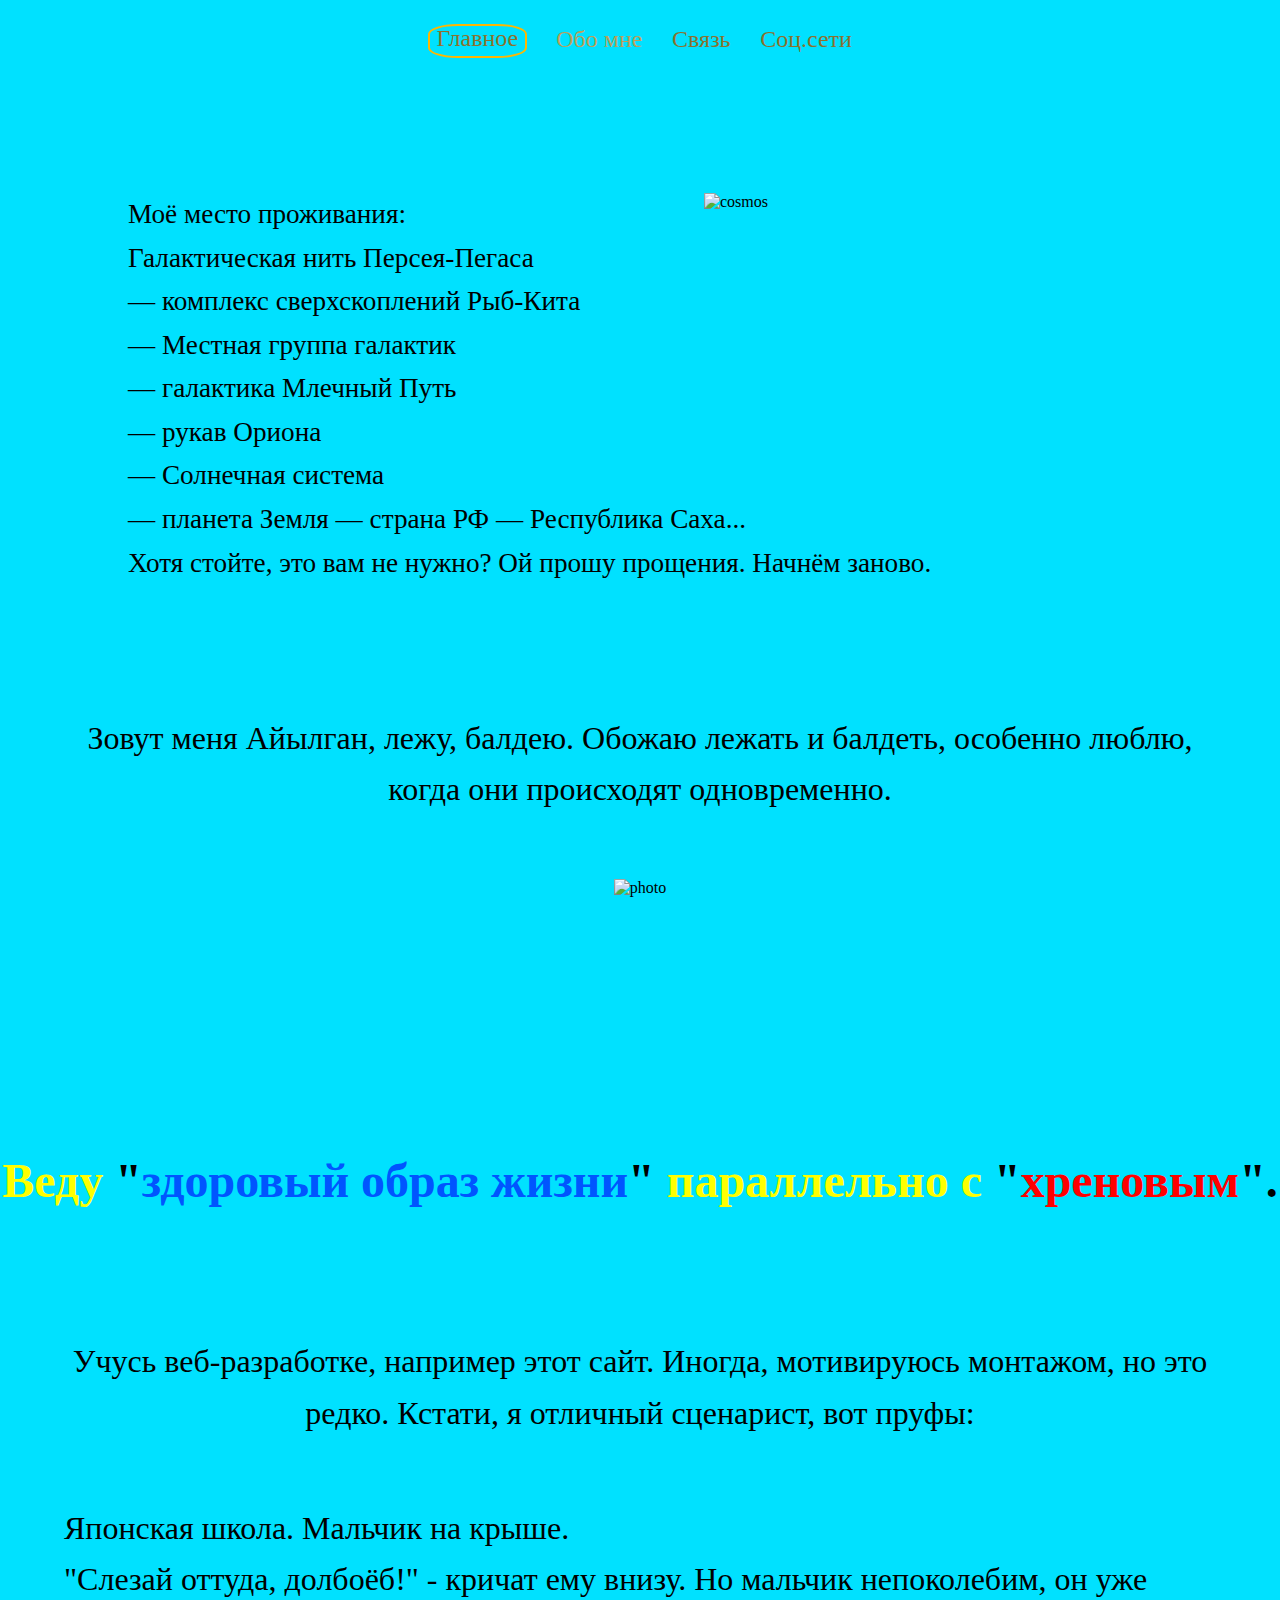
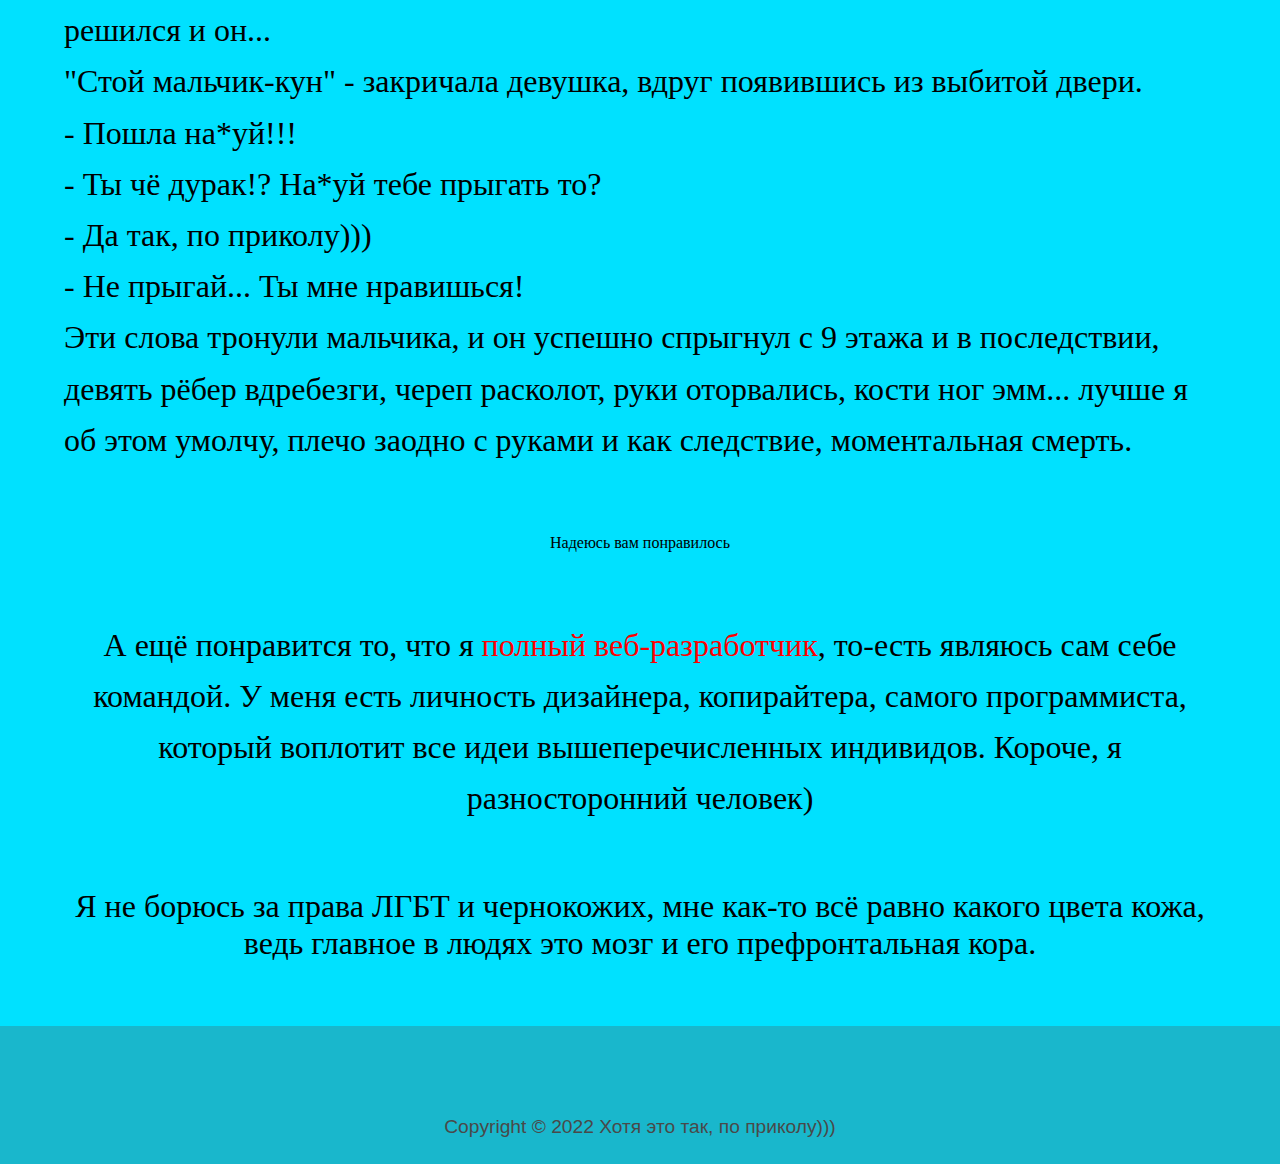
==== about.html @ dbb45da8 "Add files via upload" ====
<!DOCTYPE html>
<html lang="ru">
<head>
    <meta charset="UTF-8">
    <meta http-equiv="X-UA-Compatible" content="IE=edge">
    <meta name="viewport" content="width=device-width, initial-scale=1.0">
    <link rel="stylesheet" href="about-style.css">
    <link rel="shortcut icon" href="images/lotip.png" type="image/png">
    <title>about</title>
</head>
<body>
    
    <header>

        <nav>
            <ul>
                <li><span class="bor"><a href="index.html">Главное</a></span></li>
                <li><a><span class="nine">Обо мне</span></a></li>
                <li><a href="contact.html">Связь</span></a></li>
                <li><a href="social.html">Соц.сети</a></li>
            </ul>

            <div class="hamburger-menu">
                <input id="menu__toggle" type="checkbox" />
                <label class="menu__btn" for="menu__toggle">
                  <span></span>
                </label>
            

           
                    <ul class="menu__box">
                      <li><a class="menu__item" href="index.html">Главное</a></li>
                      <li><a class="menu__item"><span class="nine">Обо мне</span></a></li>
                      <li><a class="menu__item" href="contact.html">Связь</a></li>
                      <li><a class="menu__item" href="social.html">Социальные сети</a></li>
                    </ul>
                </div>

        </nav>
        
    </header>

    <main>
        <section class="qw">
            <img src="images/cosmo.jpg" alt="cosmos" align="right">
            <p>Моё место проживания: Галактическая нить Персея-Пегаса<br> — комплекс сверхскоплений Рыб-Кита<br> — 
            Местная группа галактик<br> — галактика Млечный Путь<br> — рукав Ориона<br> — Солнечная система<br> — планета Земля 
            — страна РФ — Республика Саха...<br> Хотя стойте, это вам не нужно? Ой прошу прощения. Начнём заново.</p>
        </section>

        <section class="ww">
            <center>
            <p>Зовут меня Айылган, лежу, балдею. Обожаю лежать и балдеть, особенно люблю, когда они происходят одновременно.</p>

            <img src="images/fotoa.png" alt="photo">
        </center>
        </section>
        <section class="we">
            <center>
            <h2>Веду <span class="ten">"<span class="six">здоровый образ жизни</span>"</span>  параллельно с <span class="ten">"<span class="one">хреновым</span>".</span> </h2>
        </center>
        </section>

        <section class="ww">
            <center>
           <p> Учусь веб-разработке, например этот сайт. Иногда, мотивируюсь монтажом, но это редко. Кстати, я отличный сценарист, вот пруфы: </p>
        </center>
            <article>
                <p class="art">
                Японская школа. Мальчик на крыше. <br>
"Слезай оттуда, долбоёб!" - кричат ему внизу. Но мальчик непоколебим, он уже решился и он... <br>
"Стой мальчик-кун" - закричала девушка, вдруг появившись из выбитой двери. <br>
- Пошла на*уй!!! <br>
- Ты чё дурак!? На*уй тебе прыгать то? <br>
- Да так, по приколу))) <br>
- Не прыгай... Ты мне нравишься! <br>
Эти слова тронули мальчика, и он успешно спрыгнул с 9 этажа и в последствии, девять рёбер вдребезги, череп расколот, руки оторвались, кости ног эмм... лучше я об этом умолчу, плечо заодно с руками и как следствие, моментальная смерть.
</p>
</article>
</section>
            <center>
            <p class="er">Надеюсь вам понравилось</p>
        </center>

        <section class="er">
            <center>
            <p>
        А ещё понравится то, что я <span class="one">полный веб-разработчик</span>, 
        то-есть являюсь сам себе командой. У меня есть личность дизайнера, копирайтера, самого программиста, 
        который воплотит все идеи вышеперечисленных индивидов. Короче, я разносторонний человек) 
    </p>
</center>
    </section>

<section class="er">
    <center>
    Я не борюсь за права ЛГБТ и чернокожих, мне как-то всё равно какого цвета кожа, ведь главное в людях это мозг и его префронтальная кора.
    </center>
    </section>
    </main>

    <footer> Copyright © 2022 Хотя это так, по приколу))) </footer>

    </body>
    </html>
---- about-style.css ----
@font-face {
    font-family: Steclo;
    src: url("font/Pepper\ Type\ -\ Steclo-ExtraLight.otf") format("opentype");
}

@font-face {
    font-family: comiccat;
    src: url("font/Comic_CAT.otf") format("opentype");
}

* {
    margin: 0;
    padding: 0;
}

.one {
    color: red;
}
.two {
    color: rgb(255, 208, 0);
}

.free {
    color: rgb(145, 255, 0);
}

.foo {
    color: rgb(0, 255, 123);
}

.five {
    color: rgb(0, 225, 255);
}

.six {
    color: rgb(0, 85, 255);
}

.seven {
    color: rgb(221, 0, 255);
}

.ait {
    color: rgb(255, 0, 153);
}

.nine {
    color: rgb(187, 160, 89);
    cursor: default;
}

.bor {
    border: 2px solid rgb(255, 183, 1);
    padding: 0.5%;
    border-radius: 30%;
}

.ten {
    color: black;
}

body {
    background-color: rgb(0, 225, 255);
    background-size: 100% auto;
    background-attachment: inherit;
}

p {
    line-height: 160%;
}

.two {
    font-size: 200%;
}

footer {
    width: 100%;
    text-align: center;
    font-size: 120%;
    font-family: 'Gill Sans', 'Gill Sans MT', Calibri, 'Trebuchet MS', sans-serif;
    color: rgb(73, 73, 73);
    padding-top: 7%;
    padding-bottom: 2%;
    background-color: rgb(25, 183, 204);
}

@media (min-width:1081px)  {

    nav .menu__box {
        display: none;
    }
    
    nav .hamburger-menu {
        display: none;
    }
    
    nav {
        margin-top: 2%;
        width: 100%;
        text-align: center;
    }
    
    nav ul li {
        display: inline;
        justify-content: space-around;
        margin-left: 1%;
        margin-right: 1%;
    }
    
    nav ul li a {
        text-decoration: none;
        color: rgb(139, 113, 46);
        font-family: Steclo;
        font-size: 150%;
    
    }
    
    main {
        width: 100%;
        height: auto;
        margin-top: 11%;
    }

    section {
        margin-top: 10%;
    }

    section.qw p {
        font-family: steclo;
        font-size: 170%;
        margin-left: 10%;
    }

    section.qw img {
        float: right;
        margin-right: 10%;
        margin-left: 10%;
    }

    section.qw img {
        width: 35%;
        height: auto;
    }

    section.ww p {
        font-family: steclo;
        font-size: 200%;
        margin: 5%;
    }

    section.ww img {
        margin-bottom: 10%;
    }

    section.we h2 {
        color: rgb(255, 255, 0);
        font-family: steclo;
        font-size: 300%;
    }

    article p.art {
        color: black;
        font-family: comiccat;
    }

    section.er {
        font-family: steclo;
        font-size: 200%;
        margin: 5%;
    }

    p.er {
        font-family: steclo;
    }

    .two {
        font-size: 200%;
    }
}


@media screen and (max-width: 1080px) and (min-width: 521px) {
    nav .menu__box {
        display: none;
    }
    
    nav .hamburger-menu {
        display: none;
    }

    nav {
        width: 100%;

    }

    nav ul {
        justify-content: space-evenly;

    }

    nav ul li {
        display: inline;
        margin-left: 84%;
    }

    nav ul li a {
        text-decoration: none;
        color: rgb(139, 113, 46);
        font-family: Steclo;
        font-size: 150%;
    }



    main {
        width: 100%;
        height: auto;
        margin-top: 11%;
    }

    section {
        margin-top: 10%;
        height: 100%;
    }

    section.qw {
        width: 100%;
    }

    section.qw p {
        width: 60%;
        font-family: steclo;
        font-size: 110%;
        margin-left: 3%;
    }

    section.qw img {
        width: 40%;
        float: right;
        margin-right: 5%;
    }

    section.ww p {
        font-family: steclo;
        font-size: 200%;
        margin: 5%;
    }

    section.ww img {
        margin-bottom: 10%;
    }

    section.we h2 {
        color: rgb(255, 255, 0);
        font-family: steclo;
        font-size: 300%;
    }

    article p.art {
        color: black;
        font-family: comiccat;
    }

    section.er {
        font-family: steclo;
        font-size: 200%;
        margin: 5%;
    }

    p.er {
        font-family: steclo;
    }

    .two {
        font-size: 200%;
    }
}

@media screen and (max-width:520px) {

    nav {
        width: 100%;
        margin: 0;
    }

    nav ul {
        display: none;
    }



    #menu__toggle {
        opacity: 0;
      }
    
      .menu__btn {
        display: flex;
        align-items: center;
        position: fixed;
        top: 20px;
        left: 20px;
        width: 26px;
        height: 26px;
        cursor: pointer;
        z-index: 1;
      }
    
      .menu__btn > span,
      .menu__btn > span::before,
      .menu__btn > span::after {
        display: block;
        position: absolute;
        width: 100%;
        height: 2px;
        background-color: #be7900;
      }
      .menu__btn > span::before {
        content: '';
        top: -8px;
      }
      .menu__btn > span::after {
        content: '';
        top: 8px;
      }
    
    
    /* контейнер меню */
    .menu__box {
        display: block;
        position: fixed;
        visibility: hidden;
        top: 0;
        left: -100%;
        width: 100%;
        height: 35%;
        margin: 0;
        padding-top: 10%;
        list-style: none;
        text-align: center;
        background-color: #fff200;
        box-shadow: 1px 0px 6px rgba(0, 0, 0, .2);
      }
      /* элементы меню */
      .menu__item {
        display: block;
        padding: 12px 24px;
        color: #333;
        font-family: steclo;
        font-size: 30px;
        font-weight: 600;
        text-decoration: none;
      }
      .menu__item:hover {
        background-color: #CFD8DC;
      }
    
      #menu__toggle:checked ~ .menu__btn > span {
        transform: rotate(45deg);
      }
      #menu__toggle:checked ~ .menu__btn > span::before {
        top: 0;
        transform: rotate(0);
      }
      #menu__toggle:checked ~ .menu__btn > span::after {
        top: 0;
        transform: rotate(90deg);
      }
      #menu__toggle:checked ~ .menu__box {
        visibility: visible;
        left: 0;
      }
        
      .menu__btn > span,
      .menu__btn > span::before,
      .menu__btn > span::after {
        transition-duration: .25s;
      }
      .menu__box {
        transition-duration: .25s;
      }
      .menu__item {
        transition-duration: .25s;
      }
    
      .menu__box1 {
        display: none;
      }


      main {
        width: 100%;
        height: auto;
        margin-top: 11%;
    }

    section {
        margin-top: 10%;
        height: 100%;
    }

    section.qw {
        width: 100%;
    }

    section.qw p {
        width: 97%;
        font-family: steclo;
        font-size: 166%;
        margin-left: 3%;
    }

    section.qw img {
        display: none;
    }

    section.ww p {
        font-family: steclo;
        font-size: 200%;
        margin: 5%;
        border-bottom: 1px solid black;
    }

    section.ww img {
        display: none;
    }

    section.er {
        font-family: steclo;
        font-size: 200%;
        margin: 5%;
    }

    p.er {
        font-family: steclo;
    }

    section.we h2 {
        color: rgb(255, 255, 0);
        font-family: steclo;
        font-size: 300%;
    }

    article p.art {
        color: black;
        font-family: comiccat;
        font-size: 100%;
    }


    .two {
        font-size: 200%;
    }


}
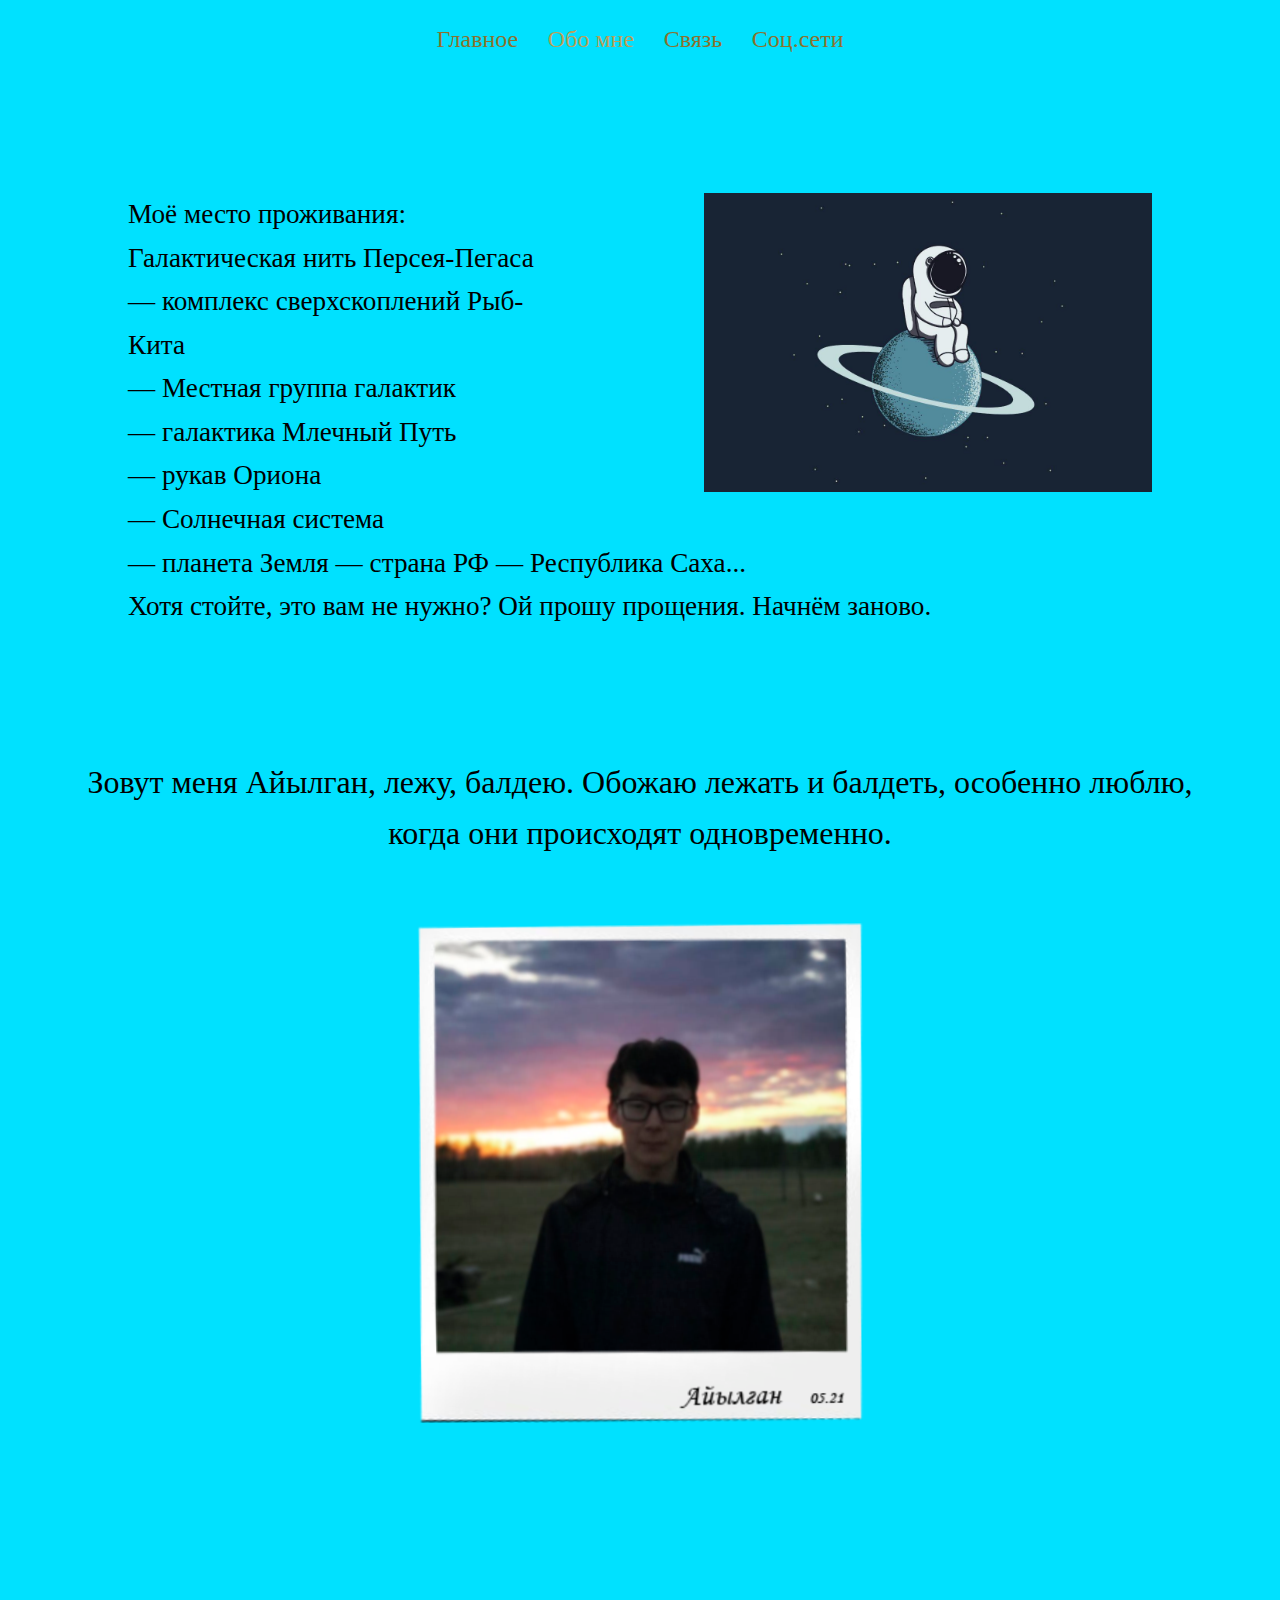
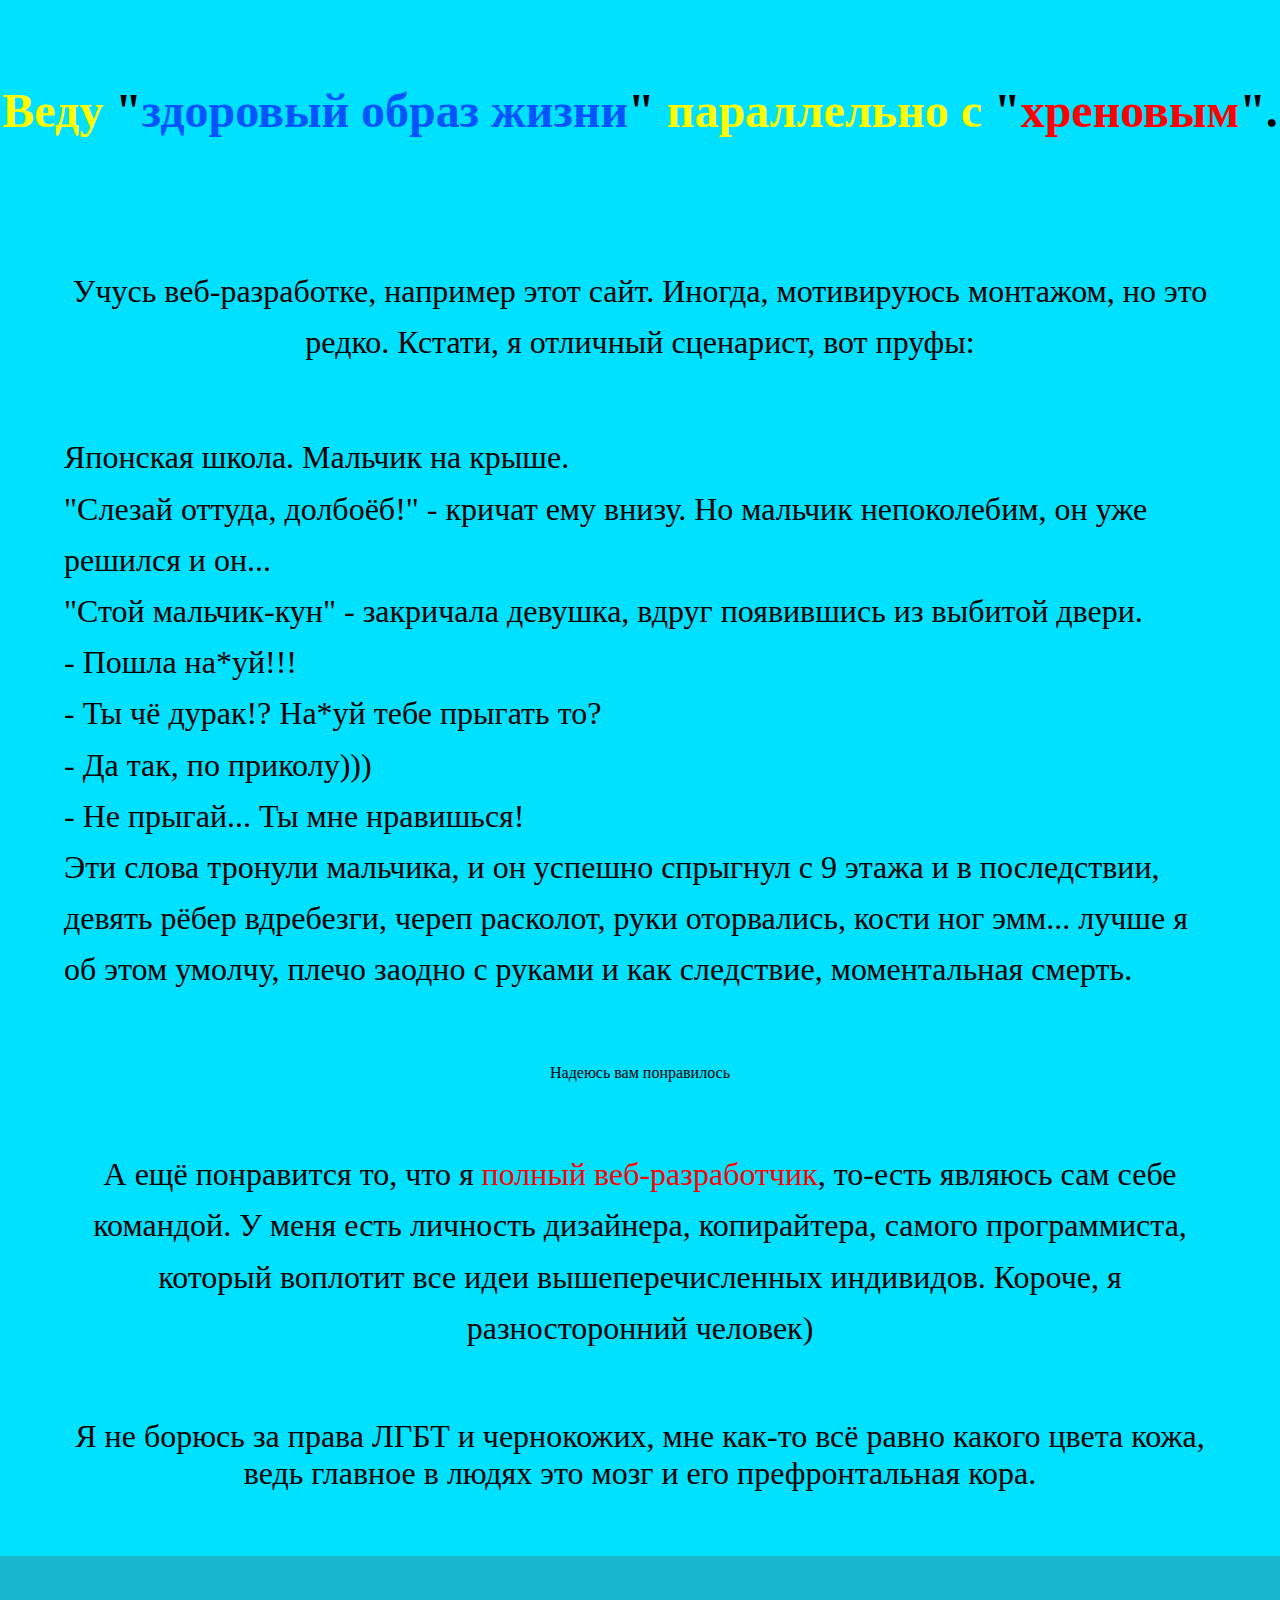
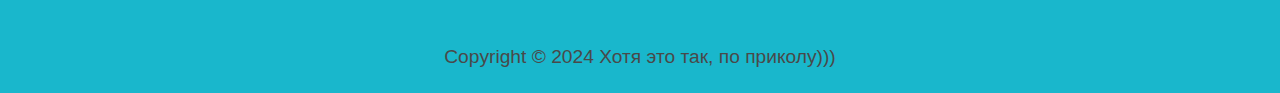
==== commit 5da30b52: "ver_0.1" ====
--- a/about.html
+++ b/about.html
@@ -99,7 +99,7 @@
     </section>
     </main>
 
-    <footer> Copyright © 2022 Хотя это так, по приколу))) </footer>
+    <footer> Copyright © 2024 Хотя это так, по приколу))) </footer>
 
     </body>
     </html>--- a/about-style.css
+++ b/about-style.css
@@ -49,11 +49,6 @@
     cursor: default;
 }
 
-.bor {
-    border: 2px solid rgb(255, 183, 1);
-    padding: 0.5%;
-    border-radius: 30%;
-}
 
 .ten {
     color: black;
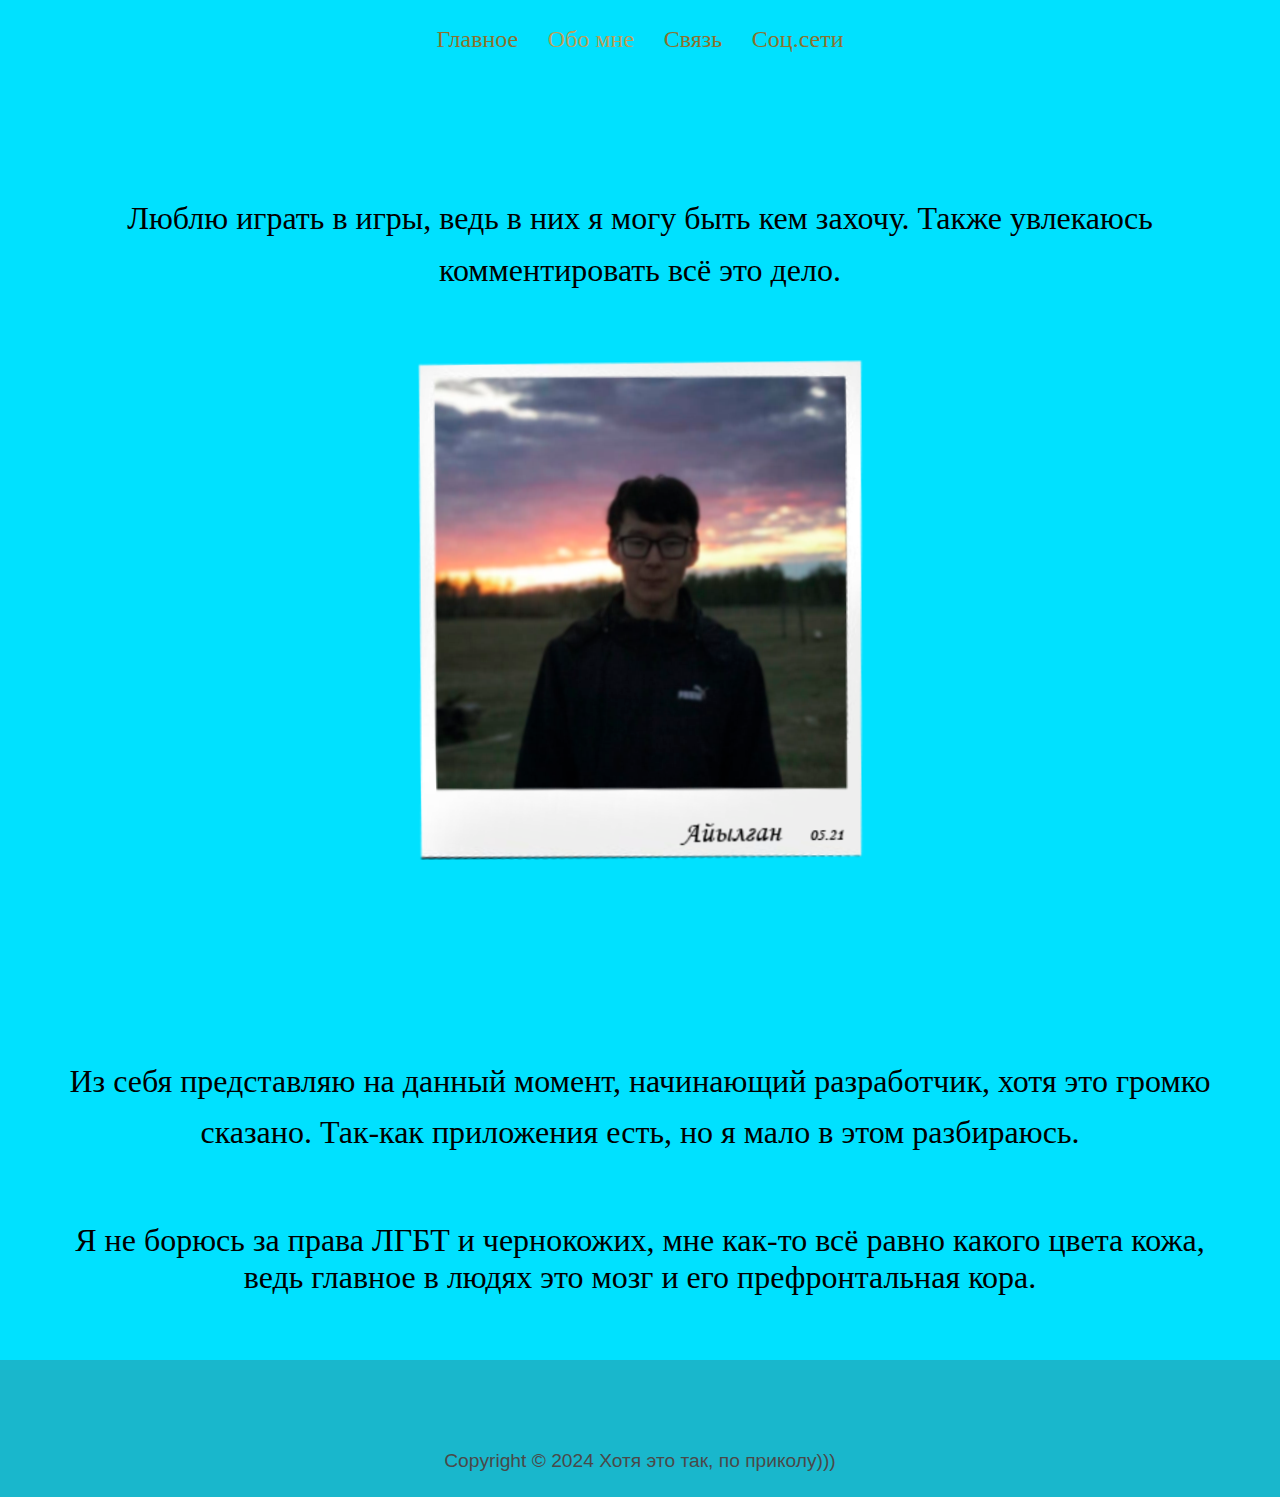
==== commit 3adbf410: "Изменения в тексте" ====
--- a/about.html
+++ b/about.html
@@ -41,62 +41,29 @@
     </header>
 
     <main>
-        <section class="qw">
-            <img src="images/cosmo.jpg" alt="cosmos" align="right">
-            <p>Моё место проживания: Галактическая нить Персея-Пегаса<br> — комплекс сверхскоплений Рыб-Кита<br> — 
-            Местная группа галактик<br> — галактика Млечный Путь<br> — рукав Ориона<br> — Солнечная система<br> — планета Земля 
-            — страна РФ — Республика Саха...<br> Хотя стойте, это вам не нужно? Ой прошу прощения. Начнём заново.</p>
-        </section>
 
         <section class="ww">
             <center>
-            <p>Зовут меня Айылган, лежу, балдею. Обожаю лежать и балдеть, особенно люблю, когда они происходят одновременно.</p>
+                <p>Люблю играть в игры, ведь в них я могу быть кем захочу. Также увлекаюсь комментировать всё это дело. </p>
 
-            <img src="images/fotoa.png" alt="photo">
-        </center>
+                <img src="images/fotoa.png" alt="photo">
+            </center>
         </section>
-        <section class="we">
-            <center>
-            <h2>Веду <span class="ten">"<span class="six">здоровый образ жизни</span>"</span>  параллельно с <span class="ten">"<span class="one">хреновым</span>".</span> </h2>
-        </center>
-        </section>
-
-        <section class="ww">
-            <center>
-           <p> Учусь веб-разработке, например этот сайт. Иногда, мотивируюсь монтажом, но это редко. Кстати, я отличный сценарист, вот пруфы: </p>
-        </center>
-            <article>
-                <p class="art">
-                Японская школа. Мальчик на крыше. <br>
-"Слезай оттуда, долбоёб!" - кричат ему внизу. Но мальчик непоколебим, он уже решился и он... <br>
-"Стой мальчик-кун" - закричала девушка, вдруг появившись из выбитой двери. <br>
-- Пошла на*уй!!! <br>
-- Ты чё дурак!? На*уй тебе прыгать то? <br>
-- Да так, по приколу))) <br>
-- Не прыгай... Ты мне нравишься! <br>
-Эти слова тронули мальчика, и он успешно спрыгнул с 9 этажа и в последствии, девять рёбер вдребезги, череп расколот, руки оторвались, кости ног эмм... лучше я об этом умолчу, плечо заодно с руками и как следствие, моментальная смерть.
-</p>
-</article>
-</section>
-            <center>
-            <p class="er">Надеюсь вам понравилось</p>
-        </center>
 
         <section class="er">
             <center>
-            <p>
-        А ещё понравится то, что я <span class="one">полный веб-разработчик</span>, 
-        то-есть являюсь сам себе командой. У меня есть личность дизайнера, копирайтера, самого программиста, 
-        который воплотит все идеи вышеперечисленных индивидов. Короче, я разносторонний человек) 
-    </p>
-</center>
-    </section>
+                <p>
+                    Из себя представляю на данный момент, начинающий разработчик, хотя это громко сказано. Так-как приложения есть, но я мало в этом разбираюсь.
+                </p>
+            </center>
+        </section>
 
-<section class="er">
-    <center>
-    Я не борюсь за права ЛГБТ и чернокожих, мне как-то всё равно какого цвета кожа, ведь главное в людях это мозг и его префронтальная кора.
-    </center>
-    </section>
+        <section class="er">
+            <center>
+                Я не борюсь за права ЛГБТ и чернокожих, мне как-то всё равно какого цвета кожа, ведь главное в людях это мозг и его префронтальная кора.
+            </center>
+        </section>
+
     </main>
 
     <footer> Copyright © 2024 Хотя это так, по приколу))) </footer>
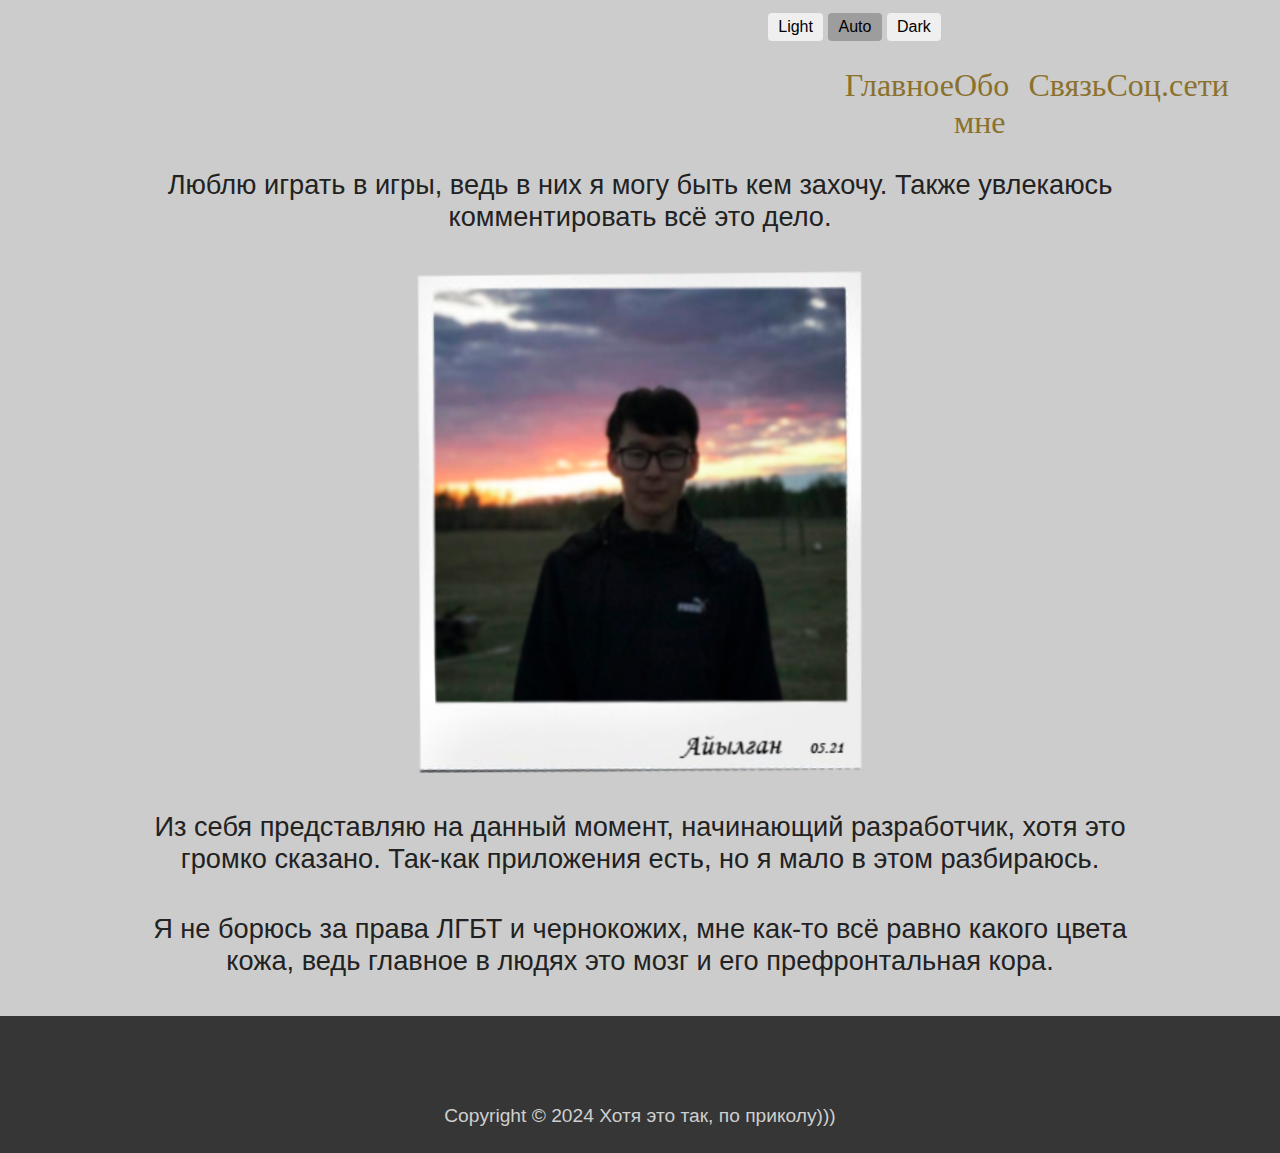
==== commit 8bace464: "Теперь можно поменять тему на тёмное и светлое" ====
--- a/about.html
+++ b/about.html
@@ -4,14 +4,17 @@
     <meta charset="UTF-8">
     <meta http-equiv="X-UA-Compatible" content="IE=edge">
     <meta name="viewport" content="width=device-width, initial-scale=1.0">
-    <link rel="stylesheet" href="about-style.css">
+    <link rel="stylesheet" href="style.css">
     <link rel="shortcut icon" href="images/lotip.png" type="image/png">
     <title>about</title>
 </head>
-<body>
-    
+<body class="other">
     <header>
-
+        <div class="buttons">
+            <button class="button button-light">Light</button>
+            <button class="button button-auto">Auto</button>
+            <button class="button button-dark">Dark</button>
+          </div>
         <nav>
             <ul>
                 <li><span class="bor"><a href="index.html">Главное</a></span></li>
@@ -23,50 +26,37 @@
             <div class="hamburger-menu">
                 <input id="menu__toggle" type="checkbox" />
                 <label class="menu__btn" for="menu__toggle">
-                  <span></span>
+                    <span></span>
                 </label>
-            
 
-           
-                    <ul class="menu__box">
-                      <li><a class="menu__item" href="index.html">Главное</a></li>
-                      <li><a class="menu__item"><span class="nine">Обо мне</span></a></li>
-                      <li><a class="menu__item" href="contact.html">Связь</a></li>
-                      <li><a class="menu__item" href="social.html">Социальные сети</a></li>
-                    </ul>
-                </div>
-
+                <ul class="menu__box">
+                    <li><a class="menu__item" href="index.html">Главное</a></li>
+                    <li><a class="menu__item"><span class="nine">Обо мне</span></a></li>
+                    <li><a class="menu__item" href="contact.html">Связь</a></li>
+                    <li><a class="menu__item" href="social.html">Социальные сети</a></li>
+                </ul>
+            </div>
         </nav>
-        
     </header>
 
     <main>
+        <section class="other">
 
-        <section class="ww">
-            <center>
                 <p>Люблю играть в игры, ведь в них я могу быть кем захочу. Также увлекаюсь комментировать всё это дело. </p>
 
                 <img src="images/fotoa.png" alt="photo">
-            </center>
-        </section>
 
-        <section class="er">
-            <center>
                 <p>
                     Из себя представляю на данный момент, начинающий разработчик, хотя это громко сказано. Так-как приложения есть, но я мало в этом разбираюсь.
                 </p>
-            </center>
+
+                <p>
+                    Я не борюсь за права ЛГБТ и чернокожих, мне как-то всё равно какого цвета кожа, ведь главное в людях это мозг и его префронтальная кора.
+                </p>
         </section>
-
-        <section class="er">
-            <center>
-                Я не борюсь за права ЛГБТ и чернокожих, мне как-то всё равно какого цвета кожа, ведь главное в людях это мозг и его префронтальная кора.
-            </center>
-        </section>
-
     </main>
 
     <footer> Copyright © 2024 Хотя это так, по приколу))) </footer>
-
+    <script src="script.js"></script>
     </body>
     </html>--- a/style.css
+++ b/style.css
@@ -0,0 +1,491 @@
+* {
+  margin: 0;
+  padding: 0;
+  /* border-width: 1px;
+  border-style: solid;
+  border-color: red; */
+}
+
+body.light-theme {
+  --color-text: rgb(34, 34, 34);
+  --color-background: rgb(204, 204, 204);
+}
+
+body.dark-theme {
+  --color-text: rgb(250, 250, 250);
+  --color-background: rgb(34, 34, 34);
+}
+
+body {
+  background-color: var(--color-background);
+  color: var(--color-text);
+}
+
+.buttons {
+  padding-top: 1%;
+  padding-left: 60%;
+  display: flex;
+  gap: 1%;
+}
+
+.button {
+  border: 0;
+  border-radius: 4px;
+  font-size: 100%;
+  padding: 1% 2%;
+}
+
+.button--selected {
+  background-color: rgba(78, 78, 78, 0.363);
+}
+
+footer {
+  width: 100%;
+  text-align: center;
+  font-size: 120%;
+  font-family: "Gill Sans", "Gill Sans MT", Calibri, "Trebuchet MS", sans-serif;
+  color: rgb(207, 207, 207);
+  padding-top: 7%;
+  padding-bottom: 2%;
+  background-color: rgb(54, 54, 54);
+}
+
+p {
+  font-family: "Franklin Gothic Medium", "Arial Narrow", Arial, sans-serif;
+  margin-top: 3%;
+  margin-bottom: 3%;
+}
+
+h2 {
+  font-family: "Franklin Gothic Medium", "Arial Narrow", Arial, sans-serif;
+  font-size: 250%;
+  text-align: center;
+}
+
+@media (min-width: 1081px) {
+  nav .menu__box {
+    display: none;
+  }
+
+  nav .hamburger-menu {
+    display: none;
+  }
+
+  nav {
+    width: 30%;
+    text-align: justify;
+    margin-right: 4%;
+    margin-top: 2%;
+    float: right;
+  }
+
+  nav ul {
+    justify-content: space-between;
+    display: flex;
+  }
+
+  nav ul li {
+    list-style: none;
+  }
+
+  nav ul li a {
+    text-decoration: none;
+    color: rgb(139, 113, 46);
+    font-size: 200%;
+    font-family: Steclo;
+  }
+
+  /* index-стиль */
+  body.index {
+    background-image: url(images/aiyl.png);
+    background-size: 100% auto;
+    background-attachment: inherit;
+    background-repeat: no-repeat;
+  }
+
+  main.index {
+    width: 100%;
+    height: auto;
+    margin-top: 61%;
+  }
+
+  main.index p {
+    text-align: center;
+    font-size: 100%;
+    margin-left: 15%;
+    margin-right: 15%;
+    font-family: comiccat;
+  }
+
+  section.index {
+    border: 0px solid black;
+    width: 100%;
+    display: flex;
+  }
+  section img.index {
+    margin-top: 1%;
+    margin-bottom: 4%;
+    margin-left: 0.15%;
+    margin-right: 0.15%;
+  }
+
+  /* about-стиль */
+
+  section.other {
+    margin-top: 10%;
+  }
+
+  section.other p {
+    font-family: "Segoe UI", Tahoma, Geneva, Verdana, sans-serif;
+    font-size: 170%;
+    text-align: center;
+    margin-left: 10%;
+    margin-right: 10%;
+  }
+
+  section.other img {
+    margin-left: auto;
+    margin-right: auto;
+    display: flex;
+    width: 35%;
+    height: auto;
+  }
+
+  /* contact-стиль */
+
+  main.contact {
+    width: 100%;
+  }
+
+  main.contact img {
+    min-height: 30%;
+    min-width: 640px;
+    width: 53.4%;
+    height: auto;
+    position: fixed;
+    top: 0;
+    left: 25%;
+    z-index: -1;
+  }
+
+  h2.contact {
+    margin-top: 20%;
+    margin-left: 6%;
+    margin-right: 1%;
+    transform: rotate(-4deg);
+    font-family: comiccat;
+    font-size: 100%;
+  }
+
+  /* social-стиль */
+
+  main.social {
+    width: 100%;
+  }
+
+  main.social ul {
+    display: inline-flex;
+    justify-content: space-around;
+    margin-left: 24%;
+    margin-right: 10%;
+    margin-top: 15%;
+  }
+
+  main.social ul li {
+    list-style: none;
+  }
+}
+
+@media screen and (max-width: 1080px) and (min-width: 521px) {
+  nav .menu__box {
+    display: none;
+  }
+
+  nav .hamburger-menu {
+    display: none;
+  }
+
+  nav {
+    width: 100%;
+  }
+
+  nav ul {
+    justify-content: space-evenly;
+  }
+
+  nav ul li {
+    display: inline;
+    margin-left: 84%;
+  }
+
+  nav ul li a {
+    text-decoration: none;
+    color: rgb(139, 113, 46);
+    font-family: Steclo;
+    font-size: 150%;
+  }
+
+  /* index-стиль */
+  body.index {
+    background-image: url(images/aiyl.png);
+    background-size: 100% auto;
+    background-attachment: inherit;
+    background-repeat: no-repeat;
+  }
+
+  main.index {
+    width: 100%;
+    height: auto;
+    margin-top: 51%;
+    text-align: center;
+  }
+
+  section.index img {
+    width: 100%;
+  }
+
+  section.index {
+    width: 100%;
+  }
+
+  /* about-стиль */
+
+  section.other {
+    margin-top: 10%;
+  }
+
+  section.other p {
+    font-family: "Segoe UI", Tahoma, Geneva, Verdana, sans-serif;
+    font-size: 170%;
+    text-align: center;
+    margin-left: 10%;
+    margin-right: 10%;
+  }
+
+  section.other img {
+    margin-left: auto;
+    margin-right: auto;
+    display: flex;
+    width: 35%;
+    height: auto;
+  }
+
+  /* contact-стиль */
+
+  main.contact img {
+    margin-left: auto;
+    margin-right: auto;
+    display: block;
+  }
+
+  h2.contact {
+    font-family: comiccat;
+    font-size: 100%;
+    padding-bottom: 5%;
+  }
+
+  /* social-стиль */
+
+  main.social {
+    width: 100%;
+  }
+
+  main.social ul {
+    display: inline-flex;
+    justify-content: space-around;
+    margin-left: 24%;
+    margin-right: 10%;
+    margin-top: 15%;
+  }
+
+  main.social ul li {
+    list-style: none;
+  }
+}
+
+@media screen and (max-width: 520px) {
+  nav {
+    width: 100%;
+    margin: 0;
+  }
+
+  nav ul {
+    display: none;
+  }
+
+  #menu__toggle {
+    opacity: 0;
+  }
+
+  .menu__btn {
+    display: flex;
+    align-items: center;
+    position: fixed;
+    top: 20px;
+    left: 20px;
+    width: 26px;
+    height: 26px;
+    cursor: pointer;
+    z-index: 1;
+  }
+
+  .menu__btn > span,
+  .menu__btn > span::before,
+  .menu__btn > span::after {
+    display: block;
+    position: absolute;
+    width: 100%;
+    height: 2px;
+    background-color: #be7900;
+  }
+  .menu__btn > span::before {
+    content: "";
+    top: -8px;
+  }
+  .menu__btn > span::after {
+    content: "";
+    top: 8px;
+  }
+
+  /* контейнер меню */
+  .menu__box {
+    display: block;
+    position: fixed;
+    visibility: hidden;
+    top: 0;
+    left: -100%;
+    width: 100%;
+
+    margin: 0;
+    padding-top: 15%;
+    padding-bottom: 15%;
+    list-style: none;
+    text-align: center;
+    background-color: #fff200;
+    box-shadow: 1px 0px 6px rgba(0, 0, 0, 0.2);
+  }
+  /* элементы меню */
+  .menu__item {
+    display: block;
+    padding: 12px 24px;
+    color: #333;
+    font-family: steclo;
+    font-size: 30px;
+    font-weight: 600;
+    text-decoration: none;
+  }
+  .menu__item:hover {
+    background-color: #cfd8dc;
+  }
+
+  #menu__toggle:checked ~ .menu__btn > span {
+    transform: rotate(45deg);
+  }
+  #menu__toggle:checked ~ .menu__btn > span::before {
+    top: 0;
+    transform: rotate(0);
+  }
+  #menu__toggle:checked ~ .menu__btn > span::after {
+    top: 0;
+    transform: rotate(90deg);
+  }
+  #menu__toggle:checked ~ .menu__box {
+    visibility: visible;
+    left: 0;
+  }
+
+  .menu__btn > span,
+  .menu__btn > span::before,
+  .menu__btn > span::after {
+    transition-duration: 0.25s;
+  }
+  .menu__box {
+    transition-duration: 0.25s;
+  }
+  .menu__item {
+    transition-duration: 0.25s;
+  }
+
+  .menu__box1 {
+    display: none;
+  }
+
+  /* index-стиль */
+  body.index {
+    background-image: url(images/aiyl_mobile.png);
+    background-size: 100% auto;
+    background-attachment: inherit;
+    background-repeat: no-repeat;
+  }
+
+  main.index {
+    width: 100%;
+    height: auto;
+    margin-top: 111%;
+    text-align: center;
+  }
+
+  section.index {
+    width: 100%;
+  }
+  section.index img {
+    width: 98%;
+    margin: 1%;
+  }
+
+  /* about-стиль */
+
+  section.other {
+    margin-top: 10%;
+  }
+
+  section.other p {
+    font-family: "Segoe UI", Tahoma, Geneva, Verdana, sans-serif;
+    font-size: 170%;
+    text-align: center;
+    margin-left: 10%;
+    margin-right: 10%;
+  }
+
+  section.other img {
+    margin-left: auto;
+    margin-right: auto;
+    display: flex;
+    width: 35%;
+    height: auto;
+  }
+
+  /* contact-стиль */
+
+  main.contact img {
+    margin-left: auto;
+    margin-right: auto;
+    display: block;
+  }
+
+  h2.contact {
+    font-family: comiccat;
+    font-size: 100%;
+    padding-bottom: 5%;
+  }
+
+  /* social-стиль */
+
+  main.social {
+    width: 100%;
+    margin-top: 10%;
+  }
+
+  main.social ul {
+    margin-left: 19%;
+  }
+
+  main.social ul li {
+    margin: 20%;
+    list-style: none;
+  }
+
+  main.social ul li img {
+    width: 70%;
+  }
+}
